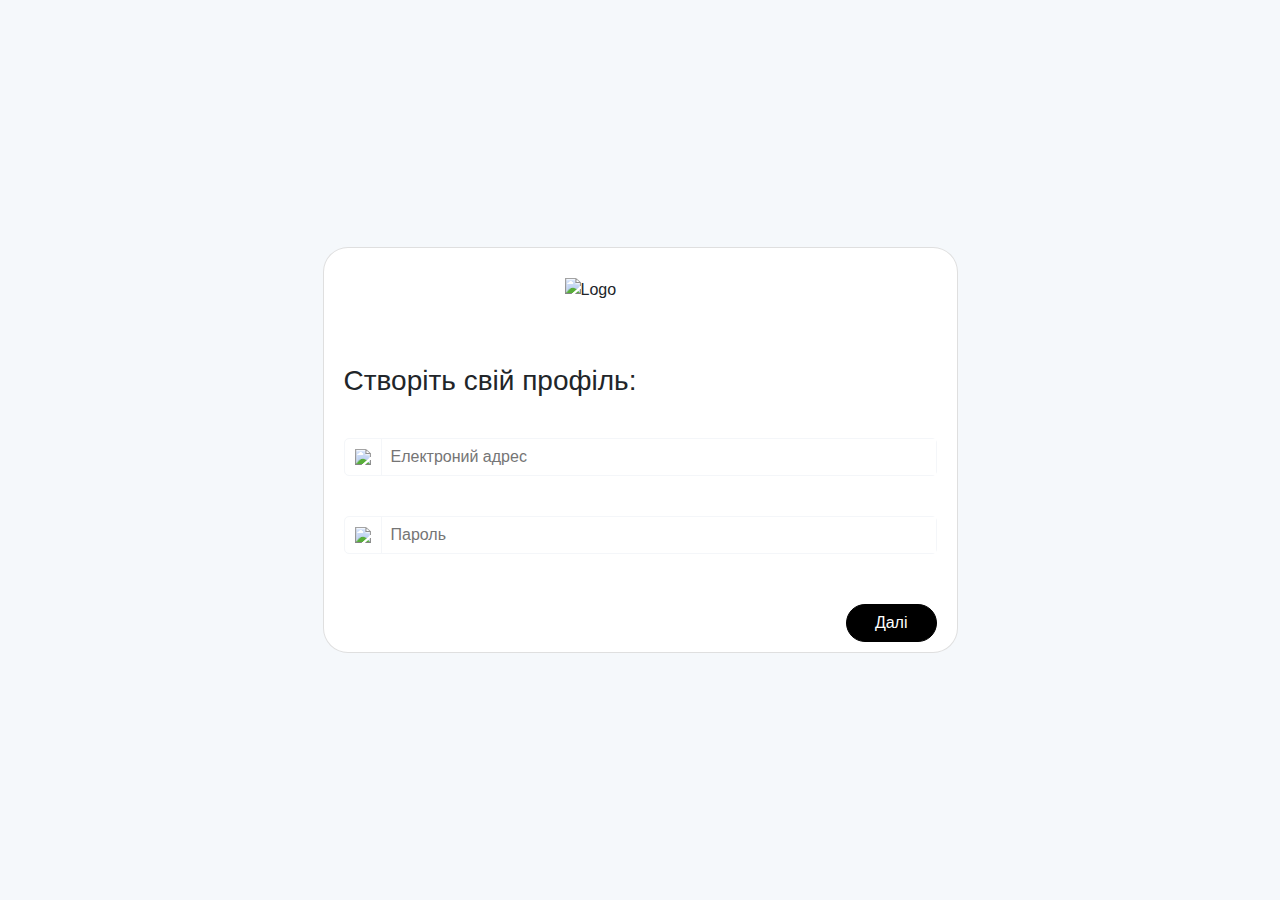
==== index.html @ da8fe159 "Merge branch 'master' of https://github.com/amin212121/registration" ====
<!doctype html>
<html lang="en">
  <head>
    <!-- Required meta tags -->
    <meta charset="utf-8">
    <meta name="viewport" content="width=device-width, initial-scale=1, shrink-to-fit=no">

    <!-- Bootstrap CSS -->
    <link rel="stylesheet" href="https://stackpath.bootstrapcdn.com/bootstrap/4.3.1/css/bootstrap.min.css" integrity="sha384-ggOyR0iXCbMQv3Xipma34MD+dH/1fQ784/j6cY/iJTQUOhcWr7x9JvoRxT2MZw1T" crossorigin="anonymous">
	
	<link rel="stylesheet" href="css/style.css">
	


    <title>Space!</title>
  </head>
  <body>
  
  
  <div class="container">
  <div class="row">
    <div class="col-7">
       <div class="card" >
	   
	   <div class = "logotype">
   <img src="img/logo-dark.svg" width="151" height="36.362" class="d-inline-block align-top" alt="Logo"> 
   </div>
   <form>
  <div class="card-body">
    <h3 class="card-title">Створіть свій профіль:</h3>
	
	  <div class ="page1">
	<div class = "email">
	<img src="img/email_socialnetwork_20049.png"> 
   <input id = "email" maxlength="300" name="email"  spellcheck="true"  placeholder="Електроний адрес" type="email" required value="">
   </div>

   <div class = "pass">
	<img src="img/locked_22011.png"> 
	<input id = "pass" maxlength="50" name="pass" spellcheck="true" type="password" placeholder="Пароль" value="">   
	  </div>
	   </div>
	   
	  
	  <div class ="page2">
	  <div class = "name">
	<img src="img/user_add_21977.png"> 
   <input id = "name" maxlength="50" name="name"  spellcheck="true"  placeholder="Ім'я" type="text" value="">
   <div id ="countsum"> </div> 
   </div>
  
   
     
   <div class = "surname">
	<img src="img/users_21945.png"> 
	<input id = "surname" maxlength="50" name="surname" spellcheck="true" type="text" placeholder="Прізвище" value="">  
<div id ="countsums"> </div> 	
	  </div>
	   </div>
	  <div class ="page3">
	  <div class = "adress">
	<img src="img/house_icon-icons.com_70104.png"> 
	<input id = "adress" maxlength="50" name="adress" spellcheck="true" type="text" placeholder="Адреса" value="">   
	  </div>

	  <div class = "telephon">
	<img src="img/Untitled-1-07_icon-icons.com_75118.png"> 
	<input id = "telephon" maxlength="50" name="telephon" spellcheck="true" type="tel"  placeholder="Номер телефону" value="+380" pattern="[0-9]{3}-[0-9]{3}-[0-9]{4}" required>   
	  </div>
	    <div class = "biog">
	<img src="img/user_man_info_21954.png"> 
	<input id = "biog" maxlength="500" name="biog" spellcheck="true" type="text" placeholder="Коротко про себе" value="">   
	  </div>
	   </div>
	   <div id = "toastpass"><div class="closebut">x</div> Увага! Пароль повинен містити <span>не менше 6-ти<span> символів. </div>
	  <div id = "toast"><div class="closebut">x</div> Увага! Ви ввели <span>некоректний Email-адрес</span>. <p>Адрес повинен бути у форматі <u>example@adress.cc</u> </p></div>
	   
	  <a id="back" href="#" class="btn btn-primary">Назад</a> 
    <a id="next" href="#" class="btn btn-primary">Далі</a>
	<a id="ready" href="userpage.html"  class="btn btn-primary" onclick="getValue()">Готово</a>
	

</div>
</form>
    </div>
   
  </div>
</div>

 </div>
  

  

  
  
 <!-- Optional JavaScript -->
    <!-- jQuery first, then Popper.js, then Bootstrap JS -->
    <script src="https://code.jquery.com/jquery-3.3.1.slim.min.js" integrity="sha384-q8i/X+965DzO0rT7abK41JStQIAqVgRVzpbzo5smXKp4YfRvH+8abtTE1Pi6jizo" crossorigin="anonymous"></script>
    <script src="https://cdnjs.cloudflare.com/ajax/libs/popper.js/1.14.7/umd/popper.min.js" integrity="sha384-UO2eT0CpHqdSJQ6hJty5KVphtPhzWj9WO1clHTMGa3JDZwrnQq4sF86dIHNDz0W1" crossorigin="anonymous"></script>
    <script src="https://stackpath.bootstrapcdn.com/bootstrap/4.3.1/js/bootstrap.min.js" integrity="sha384-JjSmVgyd0p3pXB1rRibZUAYoIIy6OrQ6VrjIEaFf/nJGzIxFDsf4x0xIM+B07jRM" crossorigin="anonymous"></script>
	<script src="https://cdn.jsdelivr.net/npm/typed.js@2.0.11"></script>
	<script src="js/main.js"> </script>
	
	

  </body>
</html>
---- css/style.css ----
body {
background-color: #f5f8fb;

}

html,
body,
.container {
height: 100%;
}

.row {
    display: -ms-flexbox;
    display: flex;
    -ms-flex-wrap: wrap;
    flex-wrap: wrap;
    margin-right: -15px;
    margin-left: -15px;
    justify-content: center;
}


.card {
    position: relative;
    display: -ms-flexbox;
    display: flex;
    -ms-flex-direction: column;
    flex-direction: column;
    min-width: 0;
    word-wrap: break-word;
    background-color: #fff;
    background-clip: border-box;
    border: 1px solid rgba(0,0,0,.125);
    border-radius: 25px;
}

.logotype {
	padding: 30px 0px;
	margin: 0 auto;
}

.container  { 
display: grid;
align-items: center;
}


.container input {
	display: block;
	border: none;
	width: -webkit-fill-available;
	text-indent: 7px;
	
}


:focus, a:focus, button:focus {
    outline: 0;
}





.email, .pass, .name, .surname, .biog, .telephon, .adress {
	display: flex;
border: 1px solid #f4f6f9;
margin: 40px 0px;
border-radius: 5px;
}

.focusinput {
   box-shadow: 0 0 1.5625rem rgba(100, 111, 121, 0.1);
	 color: #151b26;
	 border-color: rgba(21, 27, 38, 0.5);
}


.email img, .pass img, .name img, .surname img, .biog img, .telephon img, .adress img{
padding: 10px 10px;
border-right: 1px solid #f4f6f9;

}

 

/* КНОПКА */
.btn-primary {
    color: #fff;
    background-color: #000000;
    border-color: #000000;
}
.btn-primary:not(:disabled):not(.disabled).active, .btn-primary:not(:disabled):not(.disabled):active, .show>.btn-primary.dropdown-toggle {
        color: #fff;
    background-color: #000000;
    border-color: #000000;
}

.btn-primary:not(:disabled):not(.disabled).active:focus, .btn-primary:not(:disabled):not(.disabled):active:focus, .show>.btn-primary.dropdown-toggle:focus {
  box-shadow: 0 0 0 0.2rem rgba(187, 189, 191, 0.5);
}

.btn-primary:hover {
    color: #000;
    background-color: #f2f2f2;
    border-color: #000;
}

.btn-primary.focus, .btn-primary:focus {
    box-shadow: none;
}



.container .btn {
	float: right;
	border-radius: 20px;
	padding: .375rem 1.75rem;
    margin: 10px 0px;
}

/* ДЛЯ JQUERY */
.page2 {
display:none;
}



.page3 {
display:none;
}

#back {
	display:none;
	float:left;
}
#biog {
	word-wrap: break-word;
}

#ready {
display:none;
}

#countsum {
	margin: auto 0px;
	padding: 0px 5px;
}

#countsums {
	margin: auto 0px;
	padding: 0px 5px;
}


#toast {
	    display: none;
		position: absolute;
    width: 65%;
    height: auto;
  top: 55%;
    right: 3%;
    background-color: #f6f6f6;
    color: black;
	padding: 10px;
	border: 1px solid rgba(0,0,0,.125);
    border-radius: 25px;
z-index: 99;
animation-name: angry-animation;
  animation-duration: 3s;
  animation-timing-function: linear;
  animation-delay: 0s;
  
  animation-direction: normal;
}
@keyframes angry-animation {
  0%{
    transform: rotate(-15deg);
    -webkit-transform: rotate(-15deg);
    -ms-transform: rotate(-15deg);
  }
  2%{
    transform: rotate(15deg);
    -webkit-transform: rotate(15deg);
    -ms-transform: rotate(15deg);
  }
  4%{
    transform: rotate(-18deg);
    -webkit-transform: rotate(-18deg);
    -ms-transform: rotate(-18deg);
  }
  6%{
    transform: rotate(18deg);
    -webkit-transform: rotate(18deg);
    -ms-transform: rotate(18deg);
  }
  8%{
    transform: rotate(-22deg);
    -webkit-transform: rotate(-22deg);
    -ms-transform: rotate(-22deg);
  }
  10%{
    transform: rotate(22deg);
    -webkit-transform: rotate(22deg);
    -ms-transform: rotate(22deg);
  }
  12%{
    transform: rotate(-18deg);
    -webkit-transform: rotate(-18deg);
    -ms-transform: rotate(-18deg);
  }
  14%{
    transform: rotate(18deg);
    -webkit-transform: rotate(18deg);
    -ms-transform: rotate(-18deg);
  }
  16%{
    transform: rotate(-12deg);
    -webkit-transform: rotate(-12deg);
    -ms-transform: rotate(-12deg);
  }
  18%{
    transform: rotate(-12deg);
    -webkit-transform: rotate(-12deg);
    -ms-transform: rotate(-12deg);
  }
  20%{
    transform: rotate(0deg);
    -webkit-transform: rotate(0deg);
    -ms-transform: rotate(0deg);
  }
}


#toast p {
	margin-top: 0;
    margin-bottom: 0rem;
}
#toast span {
	color: red;
}

.closebut {
position: absolute;
    top: 1px;
    right: 20px;
cursor: pointer;
font-weight:bold;	
}


#toastpass {
	    display: none;
		position: absolute;
    width: 65%;
    height: auto;
  top: 55%;
    right: 3%;
    background-color: #f6f6f6;
    color: black;
	padding: 10px;
	border: 1px solid rgba(0,0,0,.125);
    border-radius: 25px;
z-index: 99;
animation-name: angry-animation;
  animation-duration: 3s;
  animation-timing-function: linear;
  animation-delay: 0s;
  
  animation-direction: normal;
}
@keyframes angry-animation {
  0%{
    transform: rotate(-15deg);
    -webkit-transform: rotate(-15deg);
    -ms-transform: rotate(-15deg);
  }
  2%{
    transform: rotate(15deg);
    -webkit-transform: rotate(15deg);
    -ms-transform: rotate(15deg);
  }
  4%{
    transform: rotate(-18deg);
    -webkit-transform: rotate(-18deg);
    -ms-transform: rotate(-18deg);
  }
  6%{
    transform: rotate(18deg);
    -webkit-transform: rotate(18deg);
    -ms-transform: rotate(18deg);
  }
  8%{
    transform: rotate(-22deg);
    -webkit-transform: rotate(-22deg);
    -ms-transform: rotate(-22deg);
  }
  10%{
    transform: rotate(22deg);
    -webkit-transform: rotate(22deg);
    -ms-transform: rotate(22deg);
  }
  12%{
    transform: rotate(-18deg);
    -webkit-transform: rotate(-18deg);
    -ms-transform: rotate(-18deg);
  }
  14%{
    transform: rotate(18deg);
    -webkit-transform: rotate(18deg);
    -ms-transform: rotate(-18deg);
  }
  16%{
    transform: rotate(-12deg);
    -webkit-transform: rotate(-12deg);
    -ms-transform: rotate(-12deg);
  }
  18%{
    transform: rotate(-12deg);
    -webkit-transform: rotate(-12deg);
    -ms-transform: rotate(-12deg);
  }
  20%{
    transform: rotate(0deg);
    -webkit-transform: rotate(0deg);
    -ms-transform: rotate(0deg);
  }
}


#toastpass p {
	margin-top: 0;
    margin-bottom: 0rem;
}
#toastpass span {
	color: red;
}
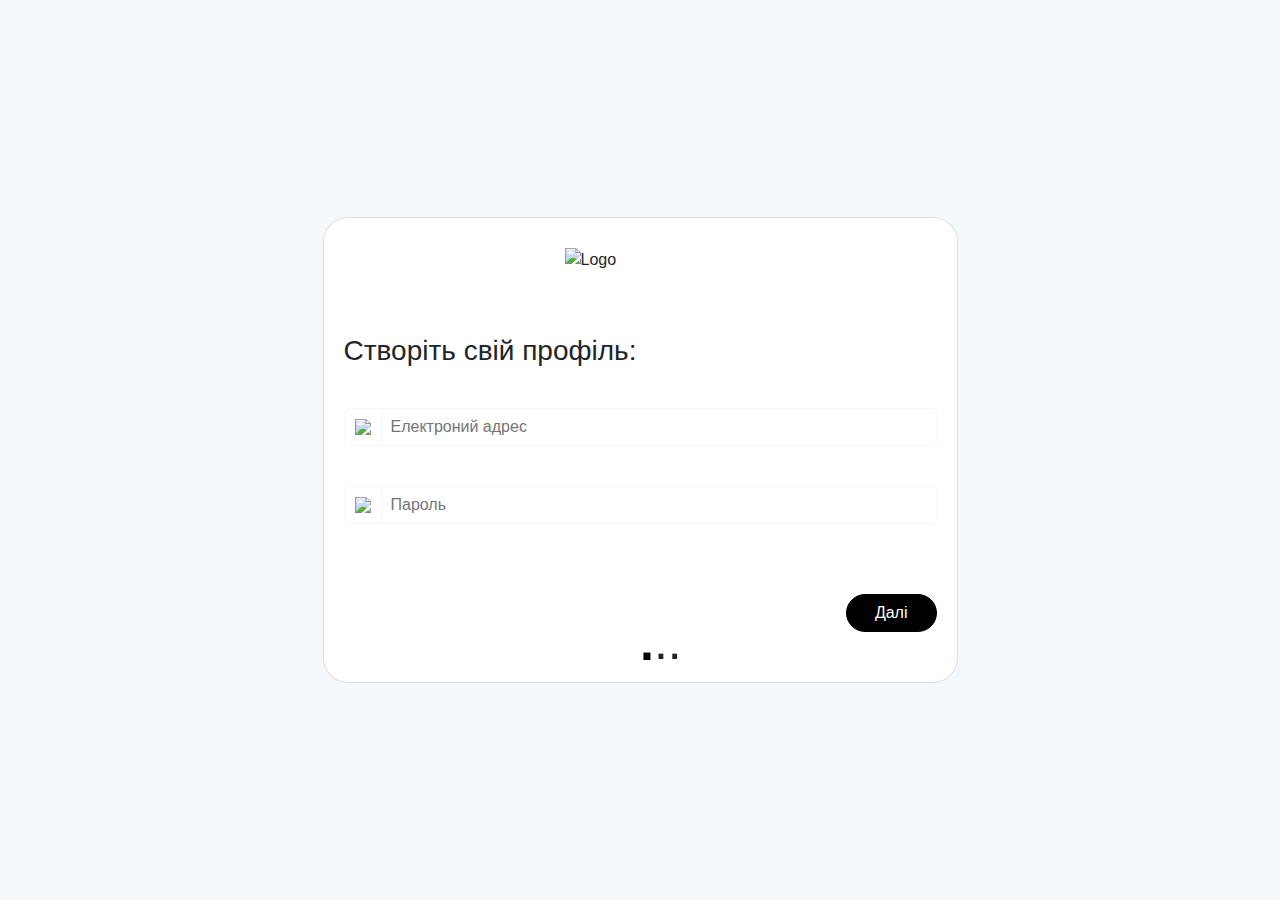
==== commit 34f0166b: "fix enter" ====
--- a/index.html
+++ b/index.html
@@ -19,13 +19,13 @@
   
   <div class="container">
   <div class="row">
-    <div class="col-7">
+    <div class="col-xs-12 col-lg-7">
        <div class="card" >
 	   
 	   <div class = "logotype">
    <img src="img/logo-dark.svg" width="151" height="36.362" class="d-inline-block align-top" alt="Logo"> 
    </div>
-   <form>
+ 
   <div class="card-body">
     <h3 class="card-title">Створіть свій профіль:</h3>
 	
@@ -69,7 +69,8 @@
 	  </div>
 	    <div class = "biog">
 	<img src="img/user_man_info_21954.png"> 
-	<input id = "biog" maxlength="500" name="biog" spellcheck="true" type="text" placeholder="Коротко про себе" value="">   
+	<input id = "biog" maxlength="200" name="biog" spellcheck="true" type="text" placeholder="Коротко про себе" value="">   
+	  <div id ="countsumb"> </div>
 	  </div>
 	   </div>
 	   <div id = "toastpass"><div class="closebut">x</div> Увага! Пароль повинен містити <span>не менше 6-ти<span> символів. </div>
@@ -77,11 +78,13 @@
 	   
 	  <a id="back" href="#" class="btn btn-primary">Назад</a> 
     <a id="next" href="#" class="btn btn-primary">Далі</a>
-	<a id="ready" href="userpage.html"  class="btn btn-primary" onclick="getValue()">Готово</a>
+	<a id="ready" class="btn btn-primary"">Готово</a>
+	
+	<div class = "indicators"><div> <span id="first" class = "activespan">.</span> <span id="first2">.</span> <span id="first3">.</span> </div></div>
 	
 
 </div>
-</form>
+
     </div>
    
   </div>
--- a/css/style.css
+++ b/css/style.css
@@ -2,6 +2,8 @@
 background-color: #f5f8fb;
 
 }
+
+img { pointer-events: none; }
 
 html,
 body,
@@ -116,7 +118,7 @@
 	float: right;
 	border-radius: 20px;
 	padding: .375rem 1.75rem;
-    margin: 10px 0px;
+    margin: 30px 0px;
 }
 
 /* ДЛЯ JQUERY */
@@ -135,11 +137,19 @@
 	float:left;
 }
 #biog {
-	word-wrap: break-word;
+	wrap: hard;
+}
+
+
+	input[type="number"]::-webkit-outer-spin-button,
+input[type="number"]::-webkit-inner-spin-button {
+  -webkit-appearance: none;
+  margin: 0;
 }
 
 #ready {
 display:none;
+color: #fff!important;
 }
 
 #countsum {
@@ -152,13 +162,17 @@
 	padding: 0px 5px;
 }
 
+#countsumb {
+	margin: auto 0px;
+	padding: 0px 5px;
+}
 
 #toast {
 	    display: none;
 		position: absolute;
     width: 65%;
     height: auto;
-  top: 55%;
+	top: 25%;
     right: 3%;
     background-color: #f6f6f6;
     color: black;
@@ -254,7 +268,7 @@
 		position: absolute;
     width: 65%;
     height: auto;
-  top: 55%;
+  top: 50%;
     right: 3%;
     background-color: #f6f6f6;
     color: black;
@@ -334,4 +348,35 @@
 }
 #toastpass span {
 	color: red;
-}+}
+
+.indicators {
+	position: absolute;
+    bottom: 0px;
+	left: 50%;
+	padding: 0px 0px;
+	
+}
+.indicators > div {
+	display: flex;
+	align-items: center;
+}
+
+#first, #first2, #first3 {
+	display: block;
+	
+}
+
+
+#first2, #first3 {
+	padding: 0px 0px 2px 0px;
+}
+
+.activespan {
+	color: #000;
+	font-weight: bold;
+    
+}
+.indicators span {
+	font-size: 50px;
+}
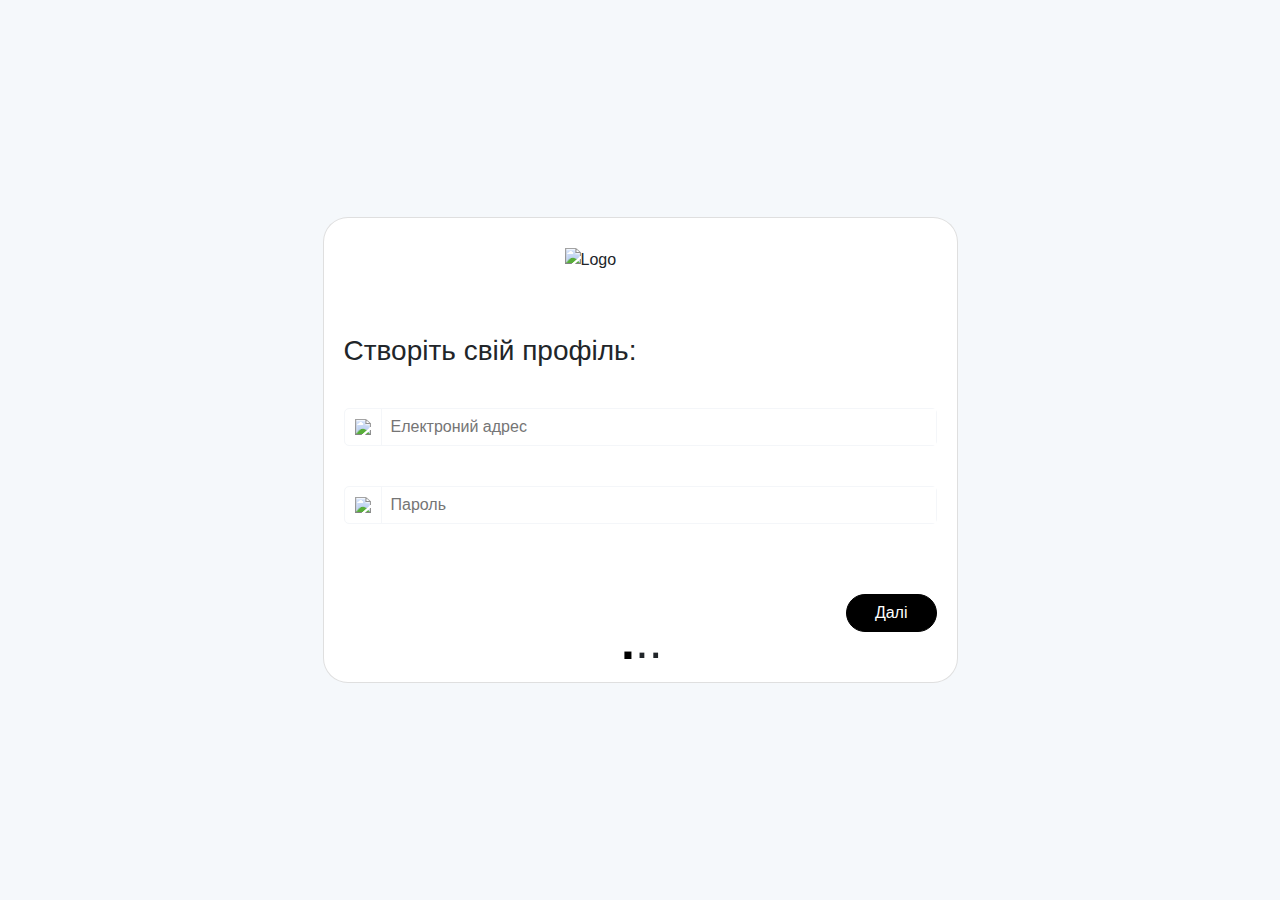
==== commit 68379dc5: "fixed bug" ====
--- a/index.html
+++ b/index.html
@@ -78,7 +78,7 @@
 	   
 	  <a id="back" href="#" class="btn btn-primary">Назад</a> 
     <a id="next" href="#" class="btn btn-primary">Далі</a>
-	<a id="ready" class="btn btn-primary"">Готово</a>
+	<a id="ready" class="btn btn-primary">Готово</a>
 	
 	<div class = "indicators"><div> <span id="first" class = "activespan">.</span> <span id="first2">.</span> <span id="first3">.</span> </div></div>
 	
--- a/css/style.css
+++ b/css/style.css
@@ -353,8 +353,8 @@
 .indicators {
 	position: absolute;
     bottom: 0px;
-	left: 50%;
-	padding: 0px 0px;
+	left: 47%;
+	padding: 1px 0px;
 	
 }
 .indicators > div {
